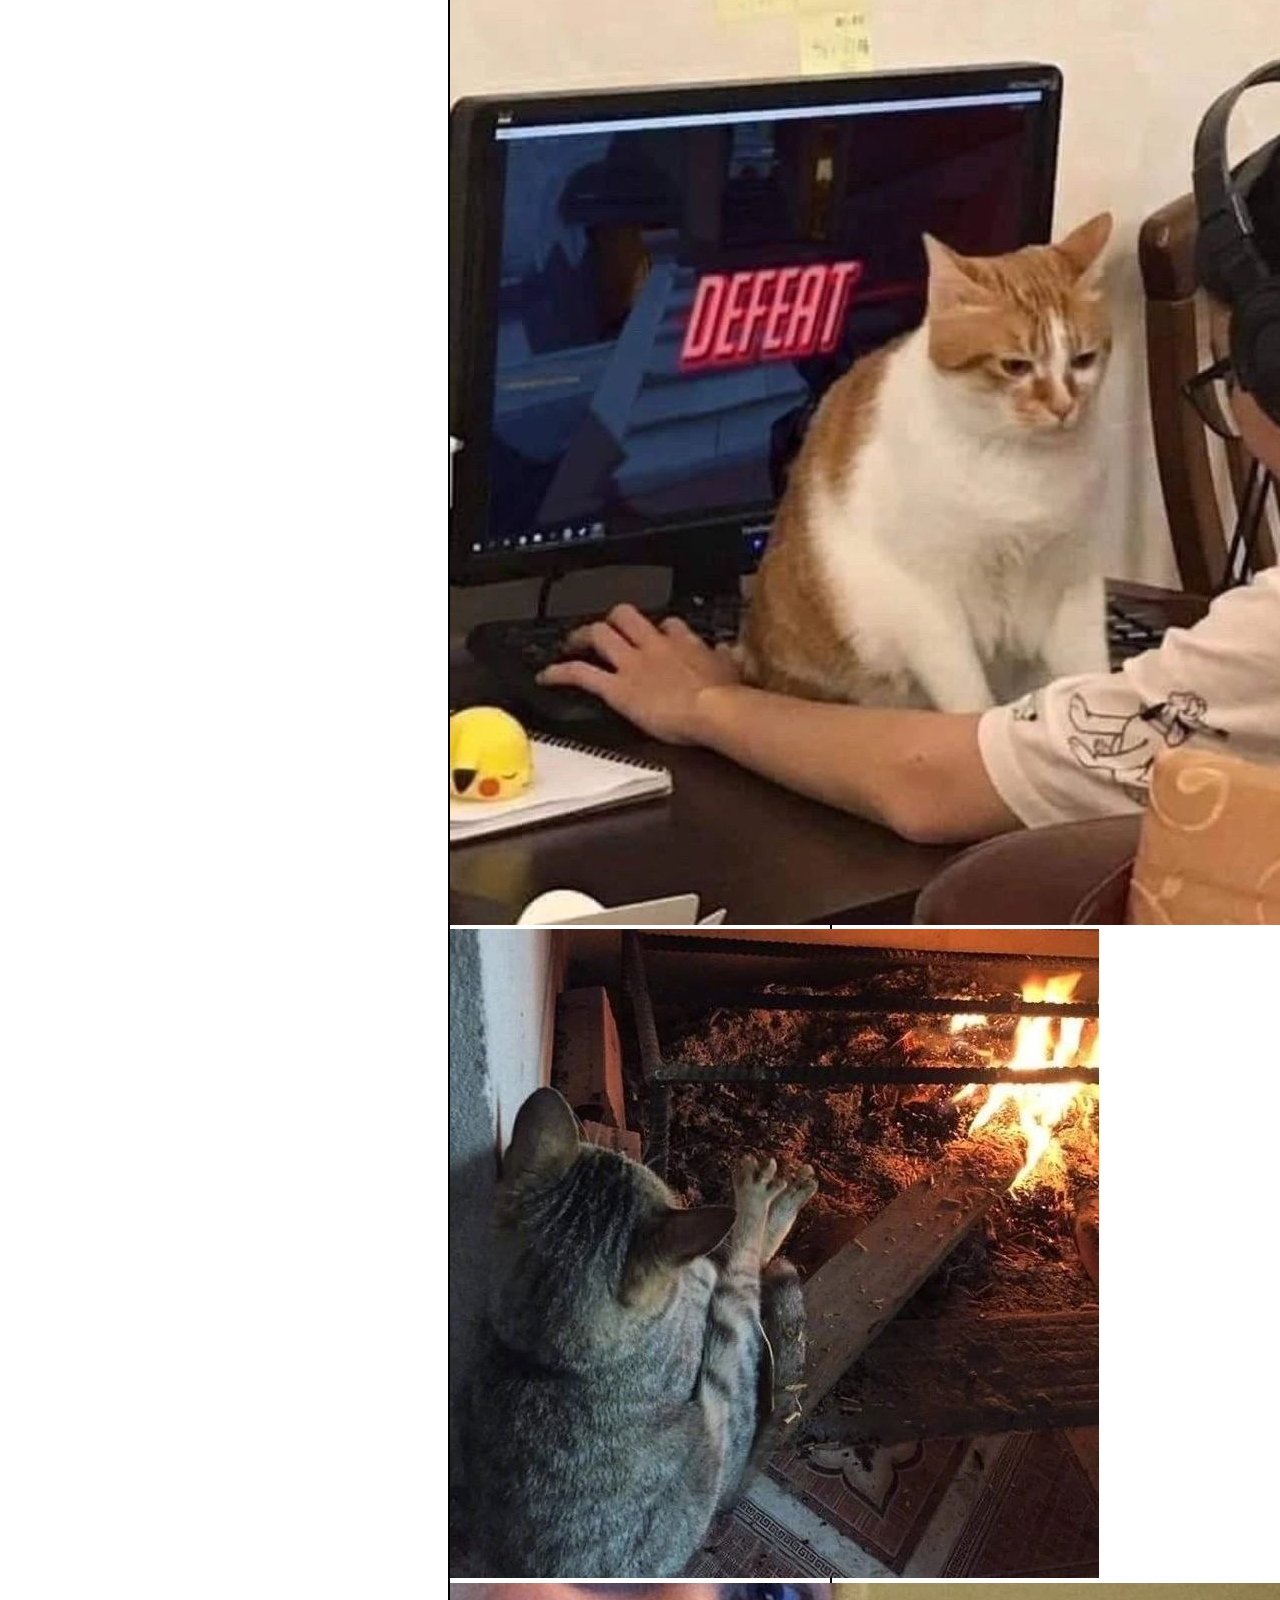
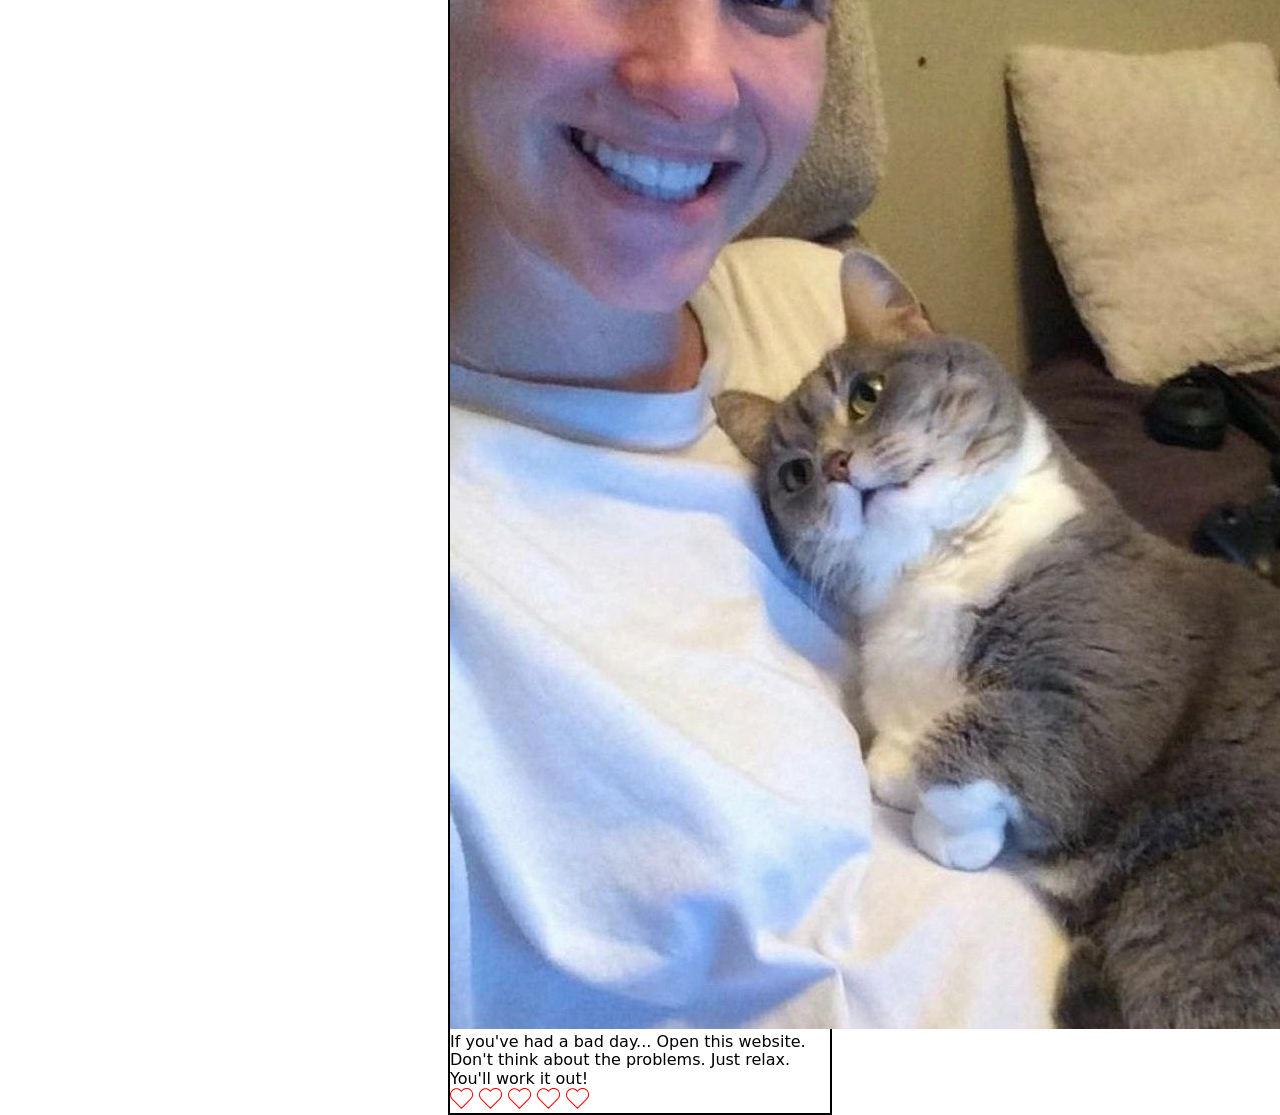
==== cssMemeSliderNew/index.html @ 6df96d6b "feat: add html (Sun, Sep 15, 2024 01:46:11 PM)" ====
<!DOCTYPE html>
<html lang="en">
  <head>
    <meta charset="UTF-8" />
    <meta name="viewport" content="width=device-width, initial-scale=1.0" />
    <link rel="stylesheet" href="./modern-normalize.css" />
    <link rel="stylesheet" href="./style.css" />
    <title>Document</title>
  </head>
  <body>
    <div class="wrapper">
      <div class="content">
        <input id="slide-1" type="radio" />
        <input id="slide-2" type="radio" />
        <input id="slide-3" type="radio" />
        <input id="slide-4" type="radio" />
        <input id="slide-5" type="radio" />

        <div class="block-imgs">
          <img src="./img/1.jpg" alt="dog" class="img-1" />
          <img src="./img/2.jpg" alt="cat" class="img-2" />
          <img src="./img/3.jpg" alt="cat" class="img-3" />
          <img src="./img/4.jpg" alt="cat" class="img-4" />
          <img src="./img/5.jpg" alt="cat" class="img-5" />
        </div>
        <div class="block-bottom">
          <div class="block-text">
            <span class="span-1">If you've had a bad day...</span>
            <span class="span-2">Open this website.</span>
            <span class="span-3">Don't think about the problems.</span>
            <span class="span-4">Just relax.</span>
            <span class="span-5">You'll work it out!</span>
          </div>
          <div class="block-controls">
            <label for="slide-1">
              <svg
                xmlns="http://www.w3.org/2000/svg"
                width="24"
                height="21"
                viewBox="0 0 24 21"
                fill="none"
              >
                <mask id="path-1-inside-1_1_13" fill="white">
                  <path
                    fill-rule="evenodd"
                    clip-rule="evenodd"
                    d="M21.2132 1.90381C23.7516 4.44221 23.7516 8.55779 21.2132 11.0962L20.5845 11.7249L20.6421 11.7825L11.4497 20.9749L1.9038 11.4289C-0.634612 8.89053 -0.634612 4.77495 1.9038 2.23655C4.4422 -0.301861 8.55778 -0.301861 11.0962 2.23655L11.3921 2.53249L12.0208 1.90381C14.5592 -0.634602 18.6748 -0.634602 21.2132 1.90381Z"
                  />
                </mask>
                <path
                  fill-rule="evenodd"
                  clip-rule="evenodd"
                  d="M21.2132 1.90381C23.7516 4.44221 23.7516 8.55779 21.2132 11.0962L20.5845 11.7249L20.6421 11.7825L11.4497 20.9749L1.9038 11.4289C-0.634612 8.89053 -0.634612 4.77495 1.9038 2.23655C4.4422 -0.301861 8.55778 -0.301861 11.0962 2.23655L11.3921 2.53249L12.0208 1.90381C14.5592 -0.634602 18.6748 -0.634602 21.2132 1.90381Z"
                  fill="none"
                />
                <path
                  d="M21.2132 11.0962L21.9203 11.8033L21.9203 11.8033L21.2132 11.0962ZM21.2132 1.90381L21.9203 1.1967V1.1967L21.2132 1.90381ZM20.5845 11.7249L19.8774 11.0178L19.1703 11.7249L19.8774 12.432L20.5845 11.7249ZM20.6421 11.7825L21.3492 12.4896L22.0563 11.7825L21.3492 11.0754L20.6421 11.7825ZM11.4497 20.9749L10.7426 21.682L11.4497 22.3891L12.1568 21.682L11.4497 20.9749ZM1.9038 11.4289L1.19669 12.136H1.19669L1.9038 11.4289ZM1.9038 2.23655L1.19669 1.52944L1.9038 2.23655ZM11.0962 2.23655L10.3891 2.94365L11.0962 2.23655ZM11.3921 2.53249L10.685 3.23959L11.3921 3.9467L12.0992 3.23959L11.3921 2.53249ZM12.0208 1.90381L12.7279 2.61091V2.61091L12.0208 1.90381ZM21.9203 11.8033C24.8492 8.87437 24.8492 4.12563 21.9203 1.1967L20.5061 2.61091C22.654 4.7588 22.654 8.2412 20.5061 10.3891L21.9203 11.8033ZM21.2916 12.432L21.9203 11.8033L20.5061 10.3891L19.8774 11.0178L21.2916 12.432ZM19.8774 12.432L19.935 12.4896L21.3492 11.0754L21.2916 11.0178L19.8774 12.432ZM19.935 11.0754L10.7426 20.2678L12.1568 21.682L21.3492 12.4896L19.935 11.0754ZM12.1568 20.2678L2.6109 10.7218L1.19669 12.136L10.7426 21.682L12.1568 20.2678ZM2.6109 10.7218C0.463019 8.57394 0.463019 5.09154 2.6109 2.94365L1.19669 1.52944C-1.73224 4.45837 -1.73224 9.20711 1.19669 12.136L2.6109 10.7218ZM2.6109 2.94365C4.75879 0.79577 8.24119 0.79577 10.3891 2.94365L11.8033 1.52944C8.87436 -1.39949 4.12562 -1.39949 1.19669 1.52944L2.6109 2.94365ZM10.3891 2.94365L10.685 3.23959L12.0992 1.82538L11.8033 1.52944L10.3891 2.94365ZM11.3137 1.1967L10.685 1.82538L12.0992 3.23959L12.7279 2.61091L11.3137 1.1967ZM21.9203 1.1967C18.9914 -1.73223 14.2426 -1.73223 11.3137 1.1967L12.7279 2.61091C14.8758 0.463029 18.3582 0.463029 20.5061 2.61091L21.9203 1.1967Z"
                  fill="red"
                  mask="url(#path-1-inside-1_1_13)"
                />
              </svg>
            </label>
            <label for="slide-2">
              <svg
                xmlns="http://www.w3.org/2000/svg"
                width="24"
                height="21"
                viewBox="0 0 24 21"
                fill="none"
              >
                <mask id="path-1-inside-1_1_13" fill="white">
                  <path
                    fill-rule="evenodd"
                    clip-rule="evenodd"
                    d="M21.2132 1.90381C23.7516 4.44221 23.7516 8.55779 21.2132 11.0962L20.5845 11.7249L20.6421 11.7825L11.4497 20.9749L1.9038 11.4289C-0.634612 8.89053 -0.634612 4.77495 1.9038 2.23655C4.4422 -0.301861 8.55778 -0.301861 11.0962 2.23655L11.3921 2.53249L12.0208 1.90381C14.5592 -0.634602 18.6748 -0.634602 21.2132 1.90381Z"
                  />
                </mask>
                <path
                  fill-rule="evenodd"
                  clip-rule="evenodd"
                  d="M21.2132 1.90381C23.7516 4.44221 23.7516 8.55779 21.2132 11.0962L20.5845 11.7249L20.6421 11.7825L11.4497 20.9749L1.9038 11.4289C-0.634612 8.89053 -0.634612 4.77495 1.9038 2.23655C4.4422 -0.301861 8.55778 -0.301861 11.0962 2.23655L11.3921 2.53249L12.0208 1.90381C14.5592 -0.634602 18.6748 -0.634602 21.2132 1.90381Z"
                  fill="none"
                />
                <path
                  d="M21.2132 11.0962L21.9203 11.8033L21.9203 11.8033L21.2132 11.0962ZM21.2132 1.90381L21.9203 1.1967V1.1967L21.2132 1.90381ZM20.5845 11.7249L19.8774 11.0178L19.1703 11.7249L19.8774 12.432L20.5845 11.7249ZM20.6421 11.7825L21.3492 12.4896L22.0563 11.7825L21.3492 11.0754L20.6421 11.7825ZM11.4497 20.9749L10.7426 21.682L11.4497 22.3891L12.1568 21.682L11.4497 20.9749ZM1.9038 11.4289L1.19669 12.136H1.19669L1.9038 11.4289ZM1.9038 2.23655L1.19669 1.52944L1.9038 2.23655ZM11.0962 2.23655L10.3891 2.94365L11.0962 2.23655ZM11.3921 2.53249L10.685 3.23959L11.3921 3.9467L12.0992 3.23959L11.3921 2.53249ZM12.0208 1.90381L12.7279 2.61091V2.61091L12.0208 1.90381ZM21.9203 11.8033C24.8492 8.87437 24.8492 4.12563 21.9203 1.1967L20.5061 2.61091C22.654 4.7588 22.654 8.2412 20.5061 10.3891L21.9203 11.8033ZM21.2916 12.432L21.9203 11.8033L20.5061 10.3891L19.8774 11.0178L21.2916 12.432ZM19.8774 12.432L19.935 12.4896L21.3492 11.0754L21.2916 11.0178L19.8774 12.432ZM19.935 11.0754L10.7426 20.2678L12.1568 21.682L21.3492 12.4896L19.935 11.0754ZM12.1568 20.2678L2.6109 10.7218L1.19669 12.136L10.7426 21.682L12.1568 20.2678ZM2.6109 10.7218C0.463019 8.57394 0.463019 5.09154 2.6109 2.94365L1.19669 1.52944C-1.73224 4.45837 -1.73224 9.20711 1.19669 12.136L2.6109 10.7218ZM2.6109 2.94365C4.75879 0.79577 8.24119 0.79577 10.3891 2.94365L11.8033 1.52944C8.87436 -1.39949 4.12562 -1.39949 1.19669 1.52944L2.6109 2.94365ZM10.3891 2.94365L10.685 3.23959L12.0992 1.82538L11.8033 1.52944L10.3891 2.94365ZM11.3137 1.1967L10.685 1.82538L12.0992 3.23959L12.7279 2.61091L11.3137 1.1967ZM21.9203 1.1967C18.9914 -1.73223 14.2426 -1.73223 11.3137 1.1967L12.7279 2.61091C14.8758 0.463029 18.3582 0.463029 20.5061 2.61091L21.9203 1.1967Z"
                  fill="red"
                  mask="url(#path-1-inside-1_1_13)"
                />
              </svg>
            </label>
            <label for="slide-3">
              <svg
                xmlns="http://www.w3.org/2000/svg"
                width="24"
                height="21"
                viewBox="0 0 24 21"
                fill="none"
              >
                <mask id="path-1-inside-1_1_13" fill="white">
                  <path
                    fill-rule="evenodd"
                    clip-rule="evenodd"
                    d="M21.2132 1.90381C23.7516 4.44221 23.7516 8.55779 21.2132 11.0962L20.5845 11.7249L20.6421 11.7825L11.4497 20.9749L1.9038 11.4289C-0.634612 8.89053 -0.634612 4.77495 1.9038 2.23655C4.4422 -0.301861 8.55778 -0.301861 11.0962 2.23655L11.3921 2.53249L12.0208 1.90381C14.5592 -0.634602 18.6748 -0.634602 21.2132 1.90381Z"
                  />
                </mask>
                <path
                  fill-rule="evenodd"
                  clip-rule="evenodd"
                  d="M21.2132 1.90381C23.7516 4.44221 23.7516 8.55779 21.2132 11.0962L20.5845 11.7249L20.6421 11.7825L11.4497 20.9749L1.9038 11.4289C-0.634612 8.89053 -0.634612 4.77495 1.9038 2.23655C4.4422 -0.301861 8.55778 -0.301861 11.0962 2.23655L11.3921 2.53249L12.0208 1.90381C14.5592 -0.634602 18.6748 -0.634602 21.2132 1.90381Z"
                  fill="none"
                />
                <path
                  d="M21.2132 11.0962L21.9203 11.8033L21.9203 11.8033L21.2132 11.0962ZM21.2132 1.90381L21.9203 1.1967V1.1967L21.2132 1.90381ZM20.5845 11.7249L19.8774 11.0178L19.1703 11.7249L19.8774 12.432L20.5845 11.7249ZM20.6421 11.7825L21.3492 12.4896L22.0563 11.7825L21.3492 11.0754L20.6421 11.7825ZM11.4497 20.9749L10.7426 21.682L11.4497 22.3891L12.1568 21.682L11.4497 20.9749ZM1.9038 11.4289L1.19669 12.136H1.19669L1.9038 11.4289ZM1.9038 2.23655L1.19669 1.52944L1.9038 2.23655ZM11.0962 2.23655L10.3891 2.94365L11.0962 2.23655ZM11.3921 2.53249L10.685 3.23959L11.3921 3.9467L12.0992 3.23959L11.3921 2.53249ZM12.0208 1.90381L12.7279 2.61091V2.61091L12.0208 1.90381ZM21.9203 11.8033C24.8492 8.87437 24.8492 4.12563 21.9203 1.1967L20.5061 2.61091C22.654 4.7588 22.654 8.2412 20.5061 10.3891L21.9203 11.8033ZM21.2916 12.432L21.9203 11.8033L20.5061 10.3891L19.8774 11.0178L21.2916 12.432ZM19.8774 12.432L19.935 12.4896L21.3492 11.0754L21.2916 11.0178L19.8774 12.432ZM19.935 11.0754L10.7426 20.2678L12.1568 21.682L21.3492 12.4896L19.935 11.0754ZM12.1568 20.2678L2.6109 10.7218L1.19669 12.136L10.7426 21.682L12.1568 20.2678ZM2.6109 10.7218C0.463019 8.57394 0.463019 5.09154 2.6109 2.94365L1.19669 1.52944C-1.73224 4.45837 -1.73224 9.20711 1.19669 12.136L2.6109 10.7218ZM2.6109 2.94365C4.75879 0.79577 8.24119 0.79577 10.3891 2.94365L11.8033 1.52944C8.87436 -1.39949 4.12562 -1.39949 1.19669 1.52944L2.6109 2.94365ZM10.3891 2.94365L10.685 3.23959L12.0992 1.82538L11.8033 1.52944L10.3891 2.94365ZM11.3137 1.1967L10.685 1.82538L12.0992 3.23959L12.7279 2.61091L11.3137 1.1967ZM21.9203 1.1967C18.9914 -1.73223 14.2426 -1.73223 11.3137 1.1967L12.7279 2.61091C14.8758 0.463029 18.3582 0.463029 20.5061 2.61091L21.9203 1.1967Z"
                  fill="red"
                  mask="url(#path-1-inside-1_1_13)"
                />
              </svg>
            </label>
            <label for="slide-4">
              <svg
                xmlns="http://www.w3.org/2000/svg"
                width="24"
                height="21"
                viewBox="0 0 24 21"
                fill="none"
              >
                <mask id="path-1-inside-1_1_13" fill="white">
                  <path
                    fill-rule="evenodd"
                    clip-rule="evenodd"
                    d="M21.2132 1.90381C23.7516 4.44221 23.7516 8.55779 21.2132 11.0962L20.5845 11.7249L20.6421 11.7825L11.4497 20.9749L1.9038 11.4289C-0.634612 8.89053 -0.634612 4.77495 1.9038 2.23655C4.4422 -0.301861 8.55778 -0.301861 11.0962 2.23655L11.3921 2.53249L12.0208 1.90381C14.5592 -0.634602 18.6748 -0.634602 21.2132 1.90381Z"
                  />
                </mask>
                <path
                  fill-rule="evenodd"
                  clip-rule="evenodd"
                  d="M21.2132 1.90381C23.7516 4.44221 23.7516 8.55779 21.2132 11.0962L20.5845 11.7249L20.6421 11.7825L11.4497 20.9749L1.9038 11.4289C-0.634612 8.89053 -0.634612 4.77495 1.9038 2.23655C4.4422 -0.301861 8.55778 -0.301861 11.0962 2.23655L11.3921 2.53249L12.0208 1.90381C14.5592 -0.634602 18.6748 -0.634602 21.2132 1.90381Z"
                  fill="none"
                />
                <path
                  d="M21.2132 11.0962L21.9203 11.8033L21.9203 11.8033L21.2132 11.0962ZM21.2132 1.90381L21.9203 1.1967V1.1967L21.2132 1.90381ZM20.5845 11.7249L19.8774 11.0178L19.1703 11.7249L19.8774 12.432L20.5845 11.7249ZM20.6421 11.7825L21.3492 12.4896L22.0563 11.7825L21.3492 11.0754L20.6421 11.7825ZM11.4497 20.9749L10.7426 21.682L11.4497 22.3891L12.1568 21.682L11.4497 20.9749ZM1.9038 11.4289L1.19669 12.136H1.19669L1.9038 11.4289ZM1.9038 2.23655L1.19669 1.52944L1.9038 2.23655ZM11.0962 2.23655L10.3891 2.94365L11.0962 2.23655ZM11.3921 2.53249L10.685 3.23959L11.3921 3.9467L12.0992 3.23959L11.3921 2.53249ZM12.0208 1.90381L12.7279 2.61091V2.61091L12.0208 1.90381ZM21.9203 11.8033C24.8492 8.87437 24.8492 4.12563 21.9203 1.1967L20.5061 2.61091C22.654 4.7588 22.654 8.2412 20.5061 10.3891L21.9203 11.8033ZM21.2916 12.432L21.9203 11.8033L20.5061 10.3891L19.8774 11.0178L21.2916 12.432ZM19.8774 12.432L19.935 12.4896L21.3492 11.0754L21.2916 11.0178L19.8774 12.432ZM19.935 11.0754L10.7426 20.2678L12.1568 21.682L21.3492 12.4896L19.935 11.0754ZM12.1568 20.2678L2.6109 10.7218L1.19669 12.136L10.7426 21.682L12.1568 20.2678ZM2.6109 10.7218C0.463019 8.57394 0.463019 5.09154 2.6109 2.94365L1.19669 1.52944C-1.73224 4.45837 -1.73224 9.20711 1.19669 12.136L2.6109 10.7218ZM2.6109 2.94365C4.75879 0.79577 8.24119 0.79577 10.3891 2.94365L11.8033 1.52944C8.87436 -1.39949 4.12562 -1.39949 1.19669 1.52944L2.6109 2.94365ZM10.3891 2.94365L10.685 3.23959L12.0992 1.82538L11.8033 1.52944L10.3891 2.94365ZM11.3137 1.1967L10.685 1.82538L12.0992 3.23959L12.7279 2.61091L11.3137 1.1967ZM21.9203 1.1967C18.9914 -1.73223 14.2426 -1.73223 11.3137 1.1967L12.7279 2.61091C14.8758 0.463029 18.3582 0.463029 20.5061 2.61091L21.9203 1.1967Z"
                  fill="red"
                  mask="url(#path-1-inside-1_1_13)"
                />
              </svg>
            </label>
            <label for="slide-5">
              <svg
                xmlns="http://www.w3.org/2000/svg"
                width="24"
                height="21"
                viewBox="0 0 24 21"
                fill="none"
              >
                <mask id="path-1-inside-1_1_13" fill="white">
                  <path
                    fill-rule="evenodd"
                    clip-rule="evenodd"
                    d="M21.2132 1.90381C23.7516 4.44221 23.7516 8.55779 21.2132 11.0962L20.5845 11.7249L20.6421 11.7825L11.4497 20.9749L1.9038 11.4289C-0.634612 8.89053 -0.634612 4.77495 1.9038 2.23655C4.4422 -0.301861 8.55778 -0.301861 11.0962 2.23655L11.3921 2.53249L12.0208 1.90381C14.5592 -0.634602 18.6748 -0.634602 21.2132 1.90381Z"
                  />
                </mask>
                <path
                  fill-rule="evenodd"
                  clip-rule="evenodd"
                  d="M21.2132 1.90381C23.7516 4.44221 23.7516 8.55779 21.2132 11.0962L20.5845 11.7249L20.6421 11.7825L11.4497 20.9749L1.9038 11.4289C-0.634612 8.89053 -0.634612 4.77495 1.9038 2.23655C4.4422 -0.301861 8.55778 -0.301861 11.0962 2.23655L11.3921 2.53249L12.0208 1.90381C14.5592 -0.634602 18.6748 -0.634602 21.2132 1.90381Z"
                  fill="none"
                />
                <path
                  d="M21.2132 11.0962L21.9203 11.8033L21.9203 11.8033L21.2132 11.0962ZM21.2132 1.90381L21.9203 1.1967V1.1967L21.2132 1.90381ZM20.5845 11.7249L19.8774 11.0178L19.1703 11.7249L19.8774 12.432L20.5845 11.7249ZM20.6421 11.7825L21.3492 12.4896L22.0563 11.7825L21.3492 11.0754L20.6421 11.7825ZM11.4497 20.9749L10.7426 21.682L11.4497 22.3891L12.1568 21.682L11.4497 20.9749ZM1.9038 11.4289L1.19669 12.136H1.19669L1.9038 11.4289ZM1.9038 2.23655L1.19669 1.52944L1.9038 2.23655ZM11.0962 2.23655L10.3891 2.94365L11.0962 2.23655ZM11.3921 2.53249L10.685 3.23959L11.3921 3.9467L12.0992 3.23959L11.3921 2.53249ZM12.0208 1.90381L12.7279 2.61091V2.61091L12.0208 1.90381ZM21.9203 11.8033C24.8492 8.87437 24.8492 4.12563 21.9203 1.1967L20.5061 2.61091C22.654 4.7588 22.654 8.2412 20.5061 10.3891L21.9203 11.8033ZM21.2916 12.432L21.9203 11.8033L20.5061 10.3891L19.8774 11.0178L21.2916 12.432ZM19.8774 12.432L19.935 12.4896L21.3492 11.0754L21.2916 11.0178L19.8774 12.432ZM19.935 11.0754L10.7426 20.2678L12.1568 21.682L21.3492 12.4896L19.935 11.0754ZM12.1568 20.2678L2.6109 10.7218L1.19669 12.136L10.7426 21.682L12.1568 20.2678ZM2.6109 10.7218C0.463019 8.57394 0.463019 5.09154 2.6109 2.94365L1.19669 1.52944C-1.73224 4.45837 -1.73224 9.20711 1.19669 12.136L2.6109 10.7218ZM2.6109 2.94365C4.75879 0.79577 8.24119 0.79577 10.3891 2.94365L11.8033 1.52944C8.87436 -1.39949 4.12562 -1.39949 1.19669 1.52944L2.6109 2.94365ZM10.3891 2.94365L10.685 3.23959L12.0992 1.82538L11.8033 1.52944L10.3891 2.94365ZM11.3137 1.1967L10.685 1.82538L12.0992 3.23959L12.7279 2.61091L11.3137 1.1967ZM21.9203 1.1967C18.9914 -1.73223 14.2426 -1.73223 11.3137 1.1967L12.7279 2.61091C14.8758 0.463029 18.3582 0.463029 20.5061 2.61091L21.9203 1.1967Z"
                  fill="red"
                  mask="url(#path-1-inside-1_1_13)"
                />
              </svg>
            </label>
          </div>
        </div>
      </div>
    </div>
  </body>
</html>
---- cssMemeSliderNew/style.css ----
.wrapper {
  display: flex;
  justify-content: center;
  align-items: center;
  width: 100dvw;
  height: 100dvh;
}

.content {
  border: 2px solid black;
  width: 30vw;
  aspect-ratio: 1 / 1;
}
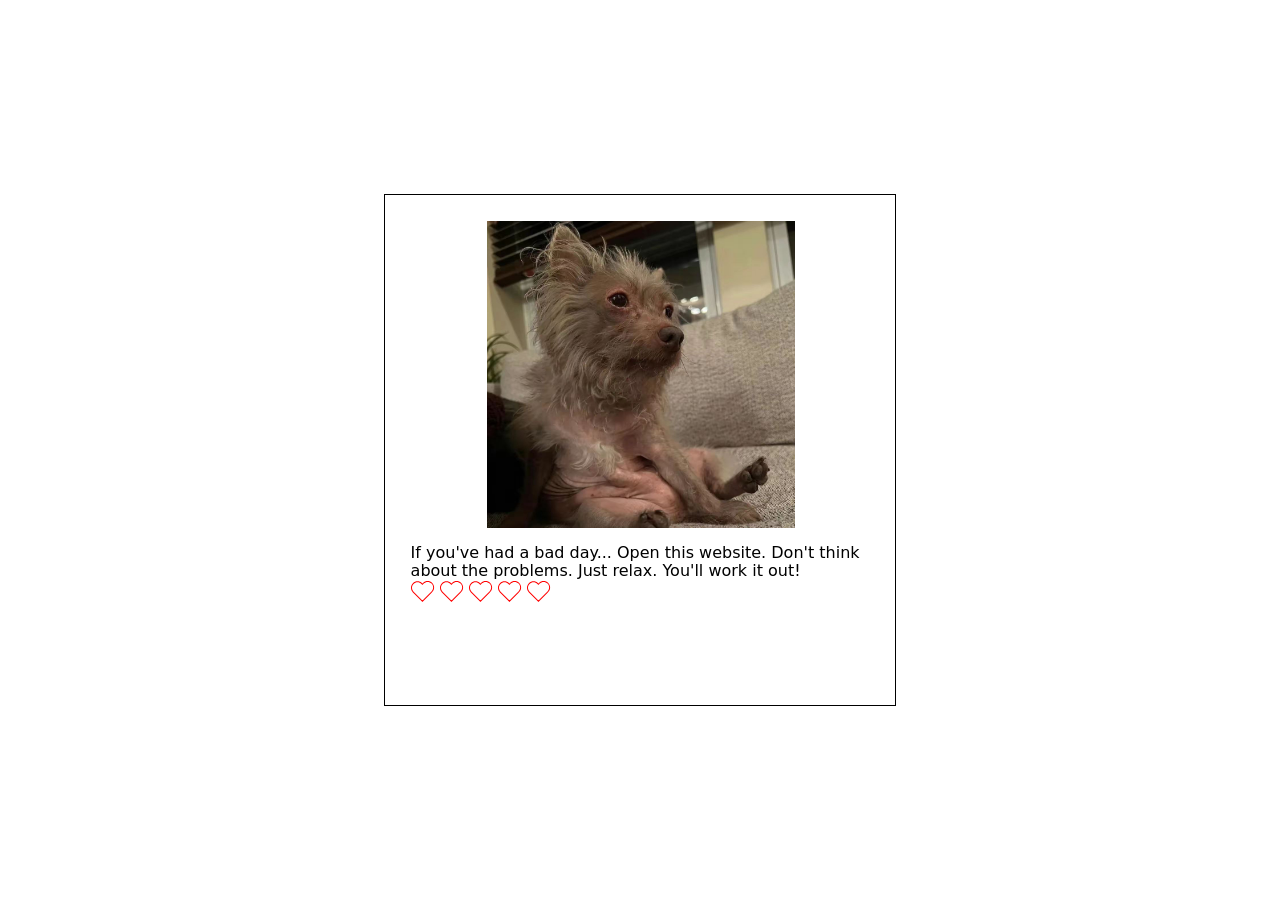
==== commit 24005c49: "feat: add animation for img (Sun, Sep 15, 2024 05:12:30 PM)" ====
--- a/cssMemeSliderNew/index.html
+++ b/cssMemeSliderNew/index.html
@@ -10,11 +10,11 @@
   <body>
     <div class="wrapper">
       <div class="content">
-        <input id="slide-1" type="radio" />
-        <input id="slide-2" type="radio" />
-        <input id="slide-3" type="radio" />
-        <input id="slide-4" type="radio" />
-        <input id="slide-5" type="radio" />
+        <input id="slide-1" type="radio" name="slide" checked />
+        <input id="slide-2" type="radio" name="slide" />
+        <input id="slide-3" type="radio" name="slide" />
+        <input id="slide-4" type="radio" name="slide" />
+        <input id="slide-5" type="radio" name="slide" />
 
         <div class="block-imgs">
           <img src="./img/1.jpg" alt="dog" class="img-1" />
--- a/cssMemeSliderNew/style.css
+++ b/cssMemeSliderNew/style.css
@@ -1,3 +1,16 @@
+* {
+  box-sizing: border-box;
+}
+
+img {
+  width: 24vw;
+  transition: 0.3s;
+}
+
+input {
+  display: none;
+}
+
 .wrapper {
   display: flex;
   justify-content: center;
@@ -7,7 +20,56 @@
 }
 
 .content {
-  border: 2px solid black;
-  width: 30vw;
+  display: flex;
+  flex-direction: column;
+  /* align-items: center; */
+  padding: 2vw;
+  border: 0.1em solid black;
+  width: 40vw;
   aspect-ratio: 1 / 1;
+  overflow: hidden;
 }
+
+.block-imgs {
+  display: flex;
+  overflow: hidden;
+  width: 177vw;
+  gap: 13vw;
+  margin-bottom: 1em;
+  transition: all 0.5s ease-in-out;
+}
+
+/* #slide-1:checked ~ .block-imgs .img-1 {
+  transform: translateX(0);
+} */
+
+/* #slide-2:checked ~ .block-imgs .img-2,
+#slide-3:checked ~ .block-imgs .img-3,
+#slide-4:checked ~ .block-imgs .img-4,
+#slide-5:checked ~ .block-imgs .img-5 {
+  transform: translateX(0);
+} */
+
+.img-1 {
+  margin-left: 6vw;
+}
+
+#slide-2:checked ~ .block-imgs {
+  transform: translateX(calc(-37vw * 1));
+}
+
+#slide-3:checked ~ .block-imgs {
+  transform: translateX(calc(-37vw * 2));
+}
+
+#slide-4:checked ~ .block-imgs {
+  transform: translateX(calc(-37vw * 3));
+}
+
+#slide-5:checked ~ .block-imgs {
+  transform: translateX(calc(-37vw * 4));
+}
+
+/* #slide-2:checked ~ .block-imgs .img- {
+  transform: translateX(calc(37vw * 1));
+} */
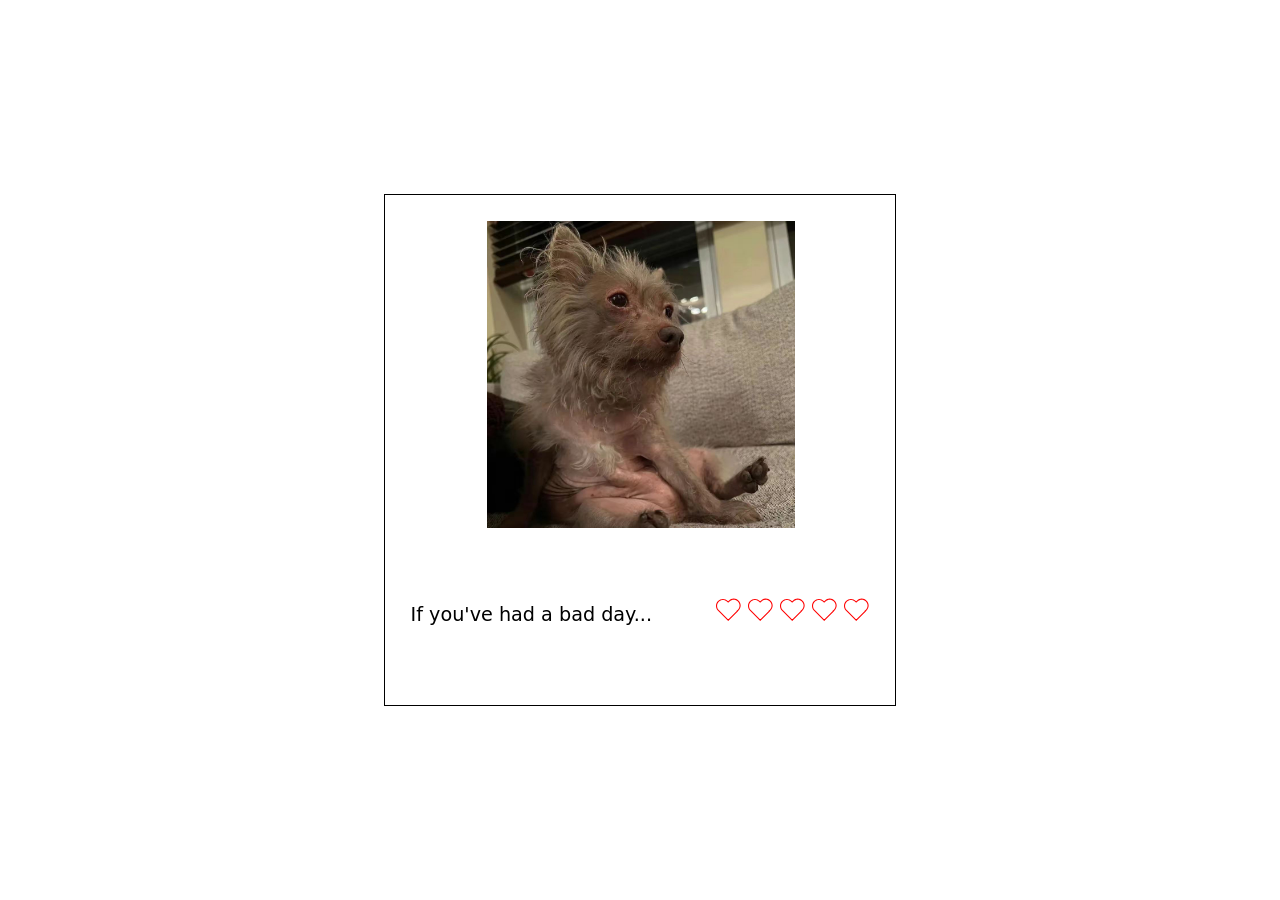
==== commit 777a18b5: "feat: add animation for text (Sun, Sep 15, 2024 06:37:23 PM)" ====
--- a/cssMemeSliderNew/index.html
+++ b/cssMemeSliderNew/index.html
@@ -25,18 +25,18 @@
         </div>
         <div class="block-bottom">
           <div class="block-text">
-            <span class="span-1">If you've had a bad day...</span>
-            <span class="span-2">Open this website.</span>
-            <span class="span-3">Don't think about the problems.</span>
-            <span class="span-4">Just relax.</span>
-            <span class="span-5">You'll work it out!</span>
+            <p class="span-1">If you've had a bad day...</p>
+            <p class="span-2">Open this website.</p>
+            <p class="span-3">Don't think about the problems.</p>
+            <p class="span-4">Just relax.</p>
+            <p class="span-5">You'll work it out!</p>
           </div>
           <div class="block-controls">
             <label for="slide-1">
               <svg
                 xmlns="http://www.w3.org/2000/svg"
-                width="24"
-                height="21"
+                width="2vw"
+                height="2vw"
                 viewBox="0 0 24 21"
                 fill="none"
               >
@@ -63,8 +63,8 @@
             <label for="slide-2">
               <svg
                 xmlns="http://www.w3.org/2000/svg"
-                width="24"
-                height="21"
+                width="2vw"
+                height="2vw"
                 viewBox="0 0 24 21"
                 fill="none"
               >
@@ -91,8 +91,8 @@
             <label for="slide-3">
               <svg
                 xmlns="http://www.w3.org/2000/svg"
-                width="24"
-                height="21"
+                width="2vw"
+                height="2vw"
                 viewBox="0 0 24 21"
                 fill="none"
               >
@@ -119,8 +119,8 @@
             <label for="slide-4">
               <svg
                 xmlns="http://www.w3.org/2000/svg"
-                width="24"
-                height="21"
+                width="2vw"
+                height="2vw"
                 viewBox="0 0 24 21"
                 fill="none"
               >
@@ -147,8 +147,8 @@
             <label for="slide-5">
               <svg
                 xmlns="http://www.w3.org/2000/svg"
-                width="24"
-                height="21"
+                width="2vw"
+                height="2vw"
                 viewBox="0 0 24 21"
                 fill="none"
               >
--- a/cssMemeSliderNew/style.css
+++ b/cssMemeSliderNew/style.css
@@ -4,7 +4,6 @@
 
 img {
   width: 24vw;
-  transition: 0.3s;
 }
 
 input {
@@ -22,7 +21,6 @@
 .content {
   display: flex;
   flex-direction: column;
-  /* align-items: center; */
   padding: 2vw;
   border: 0.1em solid black;
   width: 40vw;
@@ -38,17 +36,6 @@
   margin-bottom: 1em;
   transition: all 0.5s ease-in-out;
 }
-
-/* #slide-1:checked ~ .block-imgs .img-1 {
-  transform: translateX(0);
-} */
-
-/* #slide-2:checked ~ .block-imgs .img-2,
-#slide-3:checked ~ .block-imgs .img-3,
-#slide-4:checked ~ .block-imgs .img-4,
-#slide-5:checked ~ .block-imgs .img-5 {
-  transform: translateX(0);
-} */
 
 .img-1 {
   margin-left: 6vw;
@@ -70,6 +57,55 @@
   transform: translateX(calc(-37vw * 4));
 }
 
-/* #slide-2:checked ~ .block-imgs .img- {
-  transform: translateX(calc(37vw * 1));
-} */
+.block-bottom {
+  display: flex;
+  flex: 1;
+  align-items: center;
+}
+
+.block-text {
+  overflow: hidden;
+  flex-basis: 22vw;
+  height: 4vw;
+  font-size: 1.5vw;
+  vertical-align: middle;
+  line-height: 1.6vw;
+  display: flex;
+  flex-direction: column;
+}
+
+.block-text p {
+  transition: all 0.5s ease-in-out;
+}
+
+.block-controls {
+  display: flex;
+  justify-content: end;
+  flex: 1;
+  gap: 0.5vw;
+}
+
+#slide-2:checked ~ .block-bottom > .block-text .span-2,
+#slide-2:checked ~ .block-bottom > .block-text .span-1 {
+  transform: translateY(calc(-4.3vw * 1));
+}
+
+#slide-3:checked ~ .block-bottom > .block-text .span-3,
+#slide-3:checked ~ .block-bottom > .block-text .span-2,
+#slide-3:checked ~ .block-bottom > .block-text .span-1 {
+  transform: translateY(calc(-4.3vw * 2));
+}
+
+#slide-4:checked ~ .block-bottom > .block-text .span-4,
+#slide-4:checked ~ .block-bottom > .block-text .span-3,
+#slide-4:checked ~ .block-bottom > .block-text .span-2,
+#slide-4:checked ~ .block-bottom > .block-text .span-1 {
+  transform: translateY(calc(-4.3vw * 3));
+}
+#slide-5:checked ~ .block-bottom > .block-text .span-5,
+#slide-5:checked ~ .block-bottom > .block-text .span-4,
+#slide-5:checked ~ .block-bottom > .block-text .span-3,
+#slide-5:checked ~ .block-bottom > .block-text .span-2,
+#slide-5:checked ~ .block-bottom > .block-text .span-1 {
+  transform: translateY(calc(-4.3vw * 4));
+}
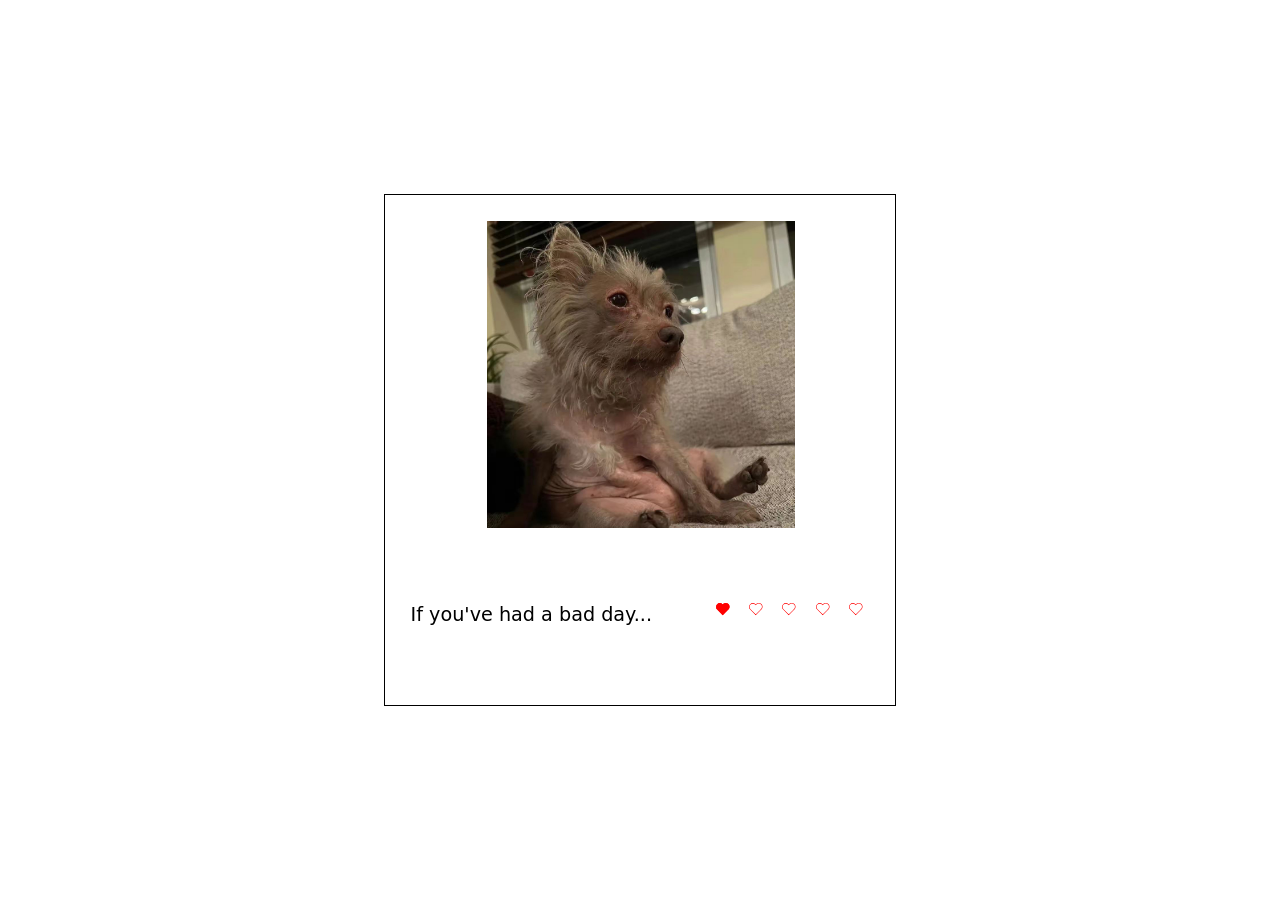
==== commit 3f943b0c: "feat: add animation for label (Sun, Sep 15, 2024 09:08:17 PM)" ====
--- a/cssMemeSliderNew/index.html
+++ b/cssMemeSliderNew/index.html
@@ -35,8 +35,8 @@
             <label for="slide-1">
               <svg
                 xmlns="http://www.w3.org/2000/svg"
-                width="2vw"
-                height="2vw"
+                width="1.1vw"
+                height="1.1vw"
                 viewBox="0 0 24 21"
                 fill="none"
               >
@@ -48,6 +48,7 @@
                   />
                 </mask>
                 <path
+                  class="path-out path-1"
                   fill-rule="evenodd"
                   clip-rule="evenodd"
                   d="M21.2132 1.90381C23.7516 4.44221 23.7516 8.55779 21.2132 11.0962L20.5845 11.7249L20.6421 11.7825L11.4497 20.9749L1.9038 11.4289C-0.634612 8.89053 -0.634612 4.77495 1.9038 2.23655C4.4422 -0.301861 8.55778 -0.301861 11.0962 2.23655L11.3921 2.53249L12.0208 1.90381C14.5592 -0.634602 18.6748 -0.634602 21.2132 1.90381Z"
@@ -63,8 +64,8 @@
             <label for="slide-2">
               <svg
                 xmlns="http://www.w3.org/2000/svg"
-                width="2vw"
-                height="2vw"
+                width="1.1vw"
+                height="1.1vw"
                 viewBox="0 0 24 21"
                 fill="none"
               >
@@ -76,6 +77,7 @@
                   />
                 </mask>
                 <path
+                  class="path-2"
                   fill-rule="evenodd"
                   clip-rule="evenodd"
                   d="M21.2132 1.90381C23.7516 4.44221 23.7516 8.55779 21.2132 11.0962L20.5845 11.7249L20.6421 11.7825L11.4497 20.9749L1.9038 11.4289C-0.634612 8.89053 -0.634612 4.77495 1.9038 2.23655C4.4422 -0.301861 8.55778 -0.301861 11.0962 2.23655L11.3921 2.53249L12.0208 1.90381C14.5592 -0.634602 18.6748 -0.634602 21.2132 1.90381Z"
@@ -91,8 +93,8 @@
             <label for="slide-3">
               <svg
                 xmlns="http://www.w3.org/2000/svg"
-                width="2vw"
-                height="2vw"
+                width="1.1vw"
+                height="1.1vw"
                 viewBox="0 0 24 21"
                 fill="none"
               >
@@ -104,6 +106,7 @@
                   />
                 </mask>
                 <path
+                  class="path-out path-3"
                   fill-rule="evenodd"
                   clip-rule="evenodd"
                   d="M21.2132 1.90381C23.7516 4.44221 23.7516 8.55779 21.2132 11.0962L20.5845 11.7249L20.6421 11.7825L11.4497 20.9749L1.9038 11.4289C-0.634612 8.89053 -0.634612 4.77495 1.9038 2.23655C4.4422 -0.301861 8.55778 -0.301861 11.0962 2.23655L11.3921 2.53249L12.0208 1.90381C14.5592 -0.634602 18.6748 -0.634602 21.2132 1.90381Z"
@@ -119,8 +122,8 @@
             <label for="slide-4">
               <svg
                 xmlns="http://www.w3.org/2000/svg"
-                width="2vw"
-                height="2vw"
+                width="1.1vw"
+                height="1.1vw"
                 viewBox="0 0 24 21"
                 fill="none"
               >
@@ -132,6 +135,7 @@
                   />
                 </mask>
                 <path
+                  class="path-out path-4"
                   fill-rule="evenodd"
                   clip-rule="evenodd"
                   d="M21.2132 1.90381C23.7516 4.44221 23.7516 8.55779 21.2132 11.0962L20.5845 11.7249L20.6421 11.7825L11.4497 20.9749L1.9038 11.4289C-0.634612 8.89053 -0.634612 4.77495 1.9038 2.23655C4.4422 -0.301861 8.55778 -0.301861 11.0962 2.23655L11.3921 2.53249L12.0208 1.90381C14.5592 -0.634602 18.6748 -0.634602 21.2132 1.90381Z"
@@ -147,8 +151,8 @@
             <label for="slide-5">
               <svg
                 xmlns="http://www.w3.org/2000/svg"
-                width="2vw"
-                height="2vw"
+                width="1.1vw"
+                height="1.1vw"
                 viewBox="0 0 24 21"
                 fill="none"
               >
@@ -160,6 +164,7 @@
                   />
                 </mask>
                 <path
+                  class="path-out path-5"
                   fill-rule="evenodd"
                   clip-rule="evenodd"
                   d="M21.2132 1.90381C23.7516 4.44221 23.7516 8.55779 21.2132 11.0962L20.5845 11.7249L20.6421 11.7825L11.4497 20.9749L1.9038 11.4289C-0.634612 8.89053 -0.634612 4.77495 1.9038 2.23655C4.4422 -0.301861 8.55778 -0.301861 11.0962 2.23655L11.3921 2.53249L12.0208 1.90381C14.5592 -0.634602 18.6748 -0.634602 21.2132 1.90381Z"
--- a/cssMemeSliderNew/style.css
+++ b/cssMemeSliderNew/style.css
@@ -8,6 +8,10 @@
 
 input {
   display: none;
+}
+svg .path-out {
+  fill: transparent;
+  transition: all 0.4s ease-in-out;
 }
 
 .wrapper {
@@ -87,25 +91,47 @@
 
 #slide-2:checked ~ .block-bottom > .block-text .span-2,
 #slide-2:checked ~ .block-bottom > .block-text .span-1 {
-  transform: translateY(calc(-4.3vw * 1));
+  transform: translateY(calc(-4.8vw * 1));
 }
 
 #slide-3:checked ~ .block-bottom > .block-text .span-3,
 #slide-3:checked ~ .block-bottom > .block-text .span-2,
 #slide-3:checked ~ .block-bottom > .block-text .span-1 {
-  transform: translateY(calc(-4.3vw * 2));
+  transform: translateY(calc(-4.8vw * 2));
 }
 
 #slide-4:checked ~ .block-bottom > .block-text .span-4,
 #slide-4:checked ~ .block-bottom > .block-text .span-3,
 #slide-4:checked ~ .block-bottom > .block-text .span-2,
 #slide-4:checked ~ .block-bottom > .block-text .span-1 {
-  transform: translateY(calc(-4.3vw * 3));
+  transform: translateY(calc(-4.8vw * 3));
 }
 #slide-5:checked ~ .block-bottom > .block-text .span-5,
 #slide-5:checked ~ .block-bottom > .block-text .span-4,
 #slide-5:checked ~ .block-bottom > .block-text .span-3,
 #slide-5:checked ~ .block-bottom > .block-text .span-2,
 #slide-5:checked ~ .block-bottom > .block-text .span-1 {
-  transform: translateY(calc(-4.3vw * 4));
+  transform: translateY(calc(-4.8vw * 4));
 }
+
+label {
+  padding: 0.5vw;
+  cursor: pointer;
+}
+
+label:hover .path-out {
+  fill: red;
+}
+
+label:active .path-out {
+  fill: yellow;
+}
+
+#slide-1:checked ~ .block-bottom > .block-controls label svg .path-1,
+#slide-2:checked ~ .block-bottom > .block-controls label svg .path-2,
+#slide-3:checked ~ .block-bottom > .block-controls label svg .path-3,
+#slide-4:checked ~ .block-bottom > .block-controls label svg .path-4,
+#slide-5:checked ~ .block-bottom > .block-controls label svg .path-5 {
+  fill: red;
+  cursor: default;
+}
